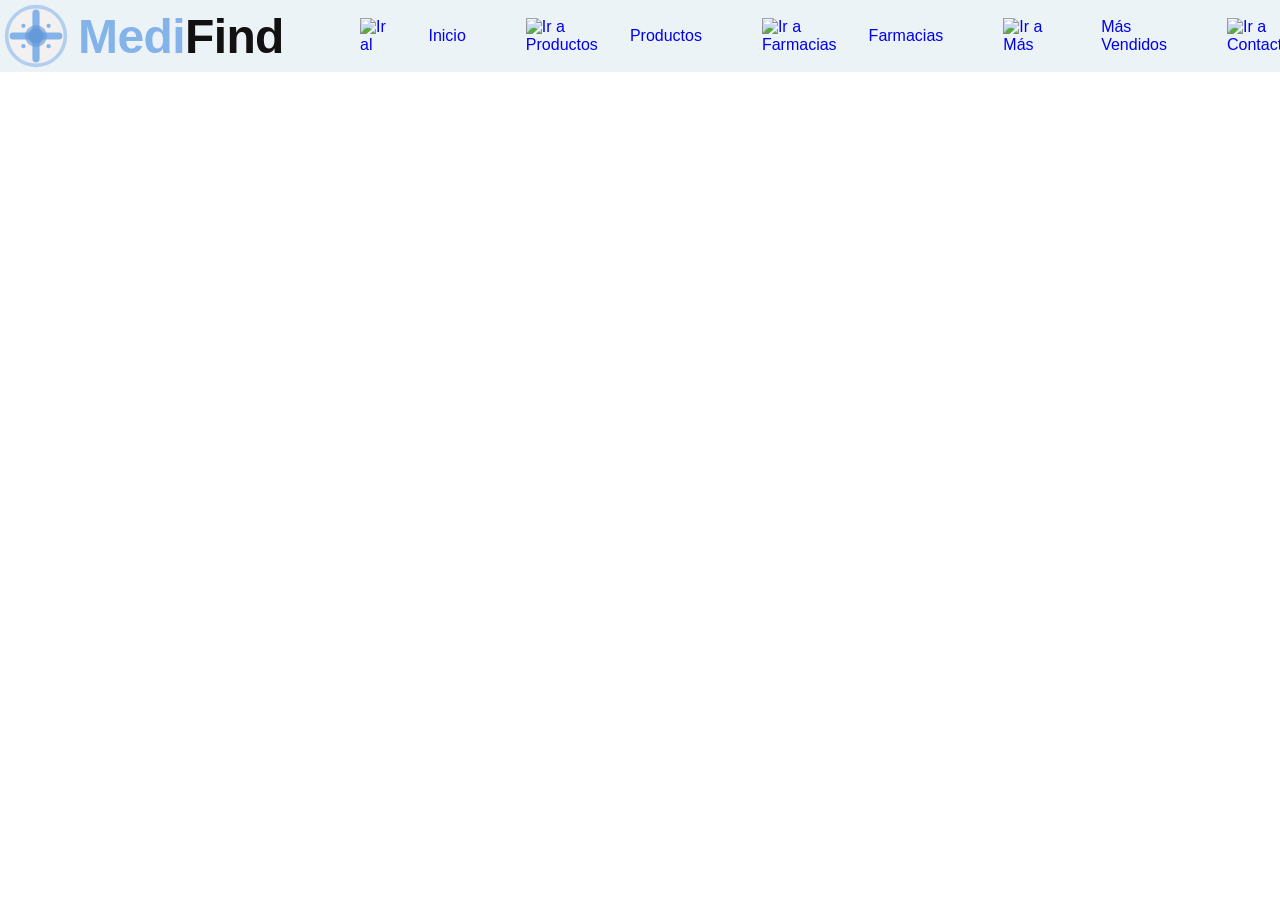
==== index.html @ ea3e2954 "fix: arreglar rutas y modificar estilos" ====
<!DOCTYPE html>
<html lang="es">

<head>
    <meta charset="UTF-8">
    <meta name="viewport" content="width=device-width, initial-scale=1.0">
    <title>Medifind</title>
    <link rel="stylesheet" href="./assets/styles/style.css">
</head>

<body>
    <header class="navbar">
        <a href="#" class="nav-a-link logo-container">
            <img src="./assets/images/MediFind_logo.svg" alt="Logo de Medifind ir al inicio" href="#" class="logo">
        </a>
        <nav class="nav">
            <ul class="nav-list">
                <li>
                    <a href="#" class="nav-a-link">
                        <img src="https://img.icons8.com/?size=100&id=9zcV0gKAozhn&format=png&color=000000"
                            class="navbar-icon" alt="Ir al inicio">
                        Inicio
                    </a>
                </li>
                <li><a href="./pages/products.html" class="nav-a-link">
                        <img src="https://img.icons8.com/?size=100&id=107714&format=png&color=000000"
                            class="navbar-icon" alt="Ir a Productos">
                        Productos
                    </a>
                </li>
                <li>
                    <a href="./pages/pharmacies.html" class="nav-a-link">
                        <img src="https://img.icons8.com/?size=100&id=9Deeqjb8MjFH&format=png&color=000000"
                            class="navbar-icon" alt="Ir a Farmacias">
                        Farmacias
                    </a>
                </li>
                <li>
                    <a href="./pages/trending.html" class="nav-a-link">
                        <img src="https://img.icons8.com/?size=100&id=60985&format=png&color=000000" class="navbar-icon"
                            alt="Ir a Más Vendidos">
                        Más Vendidos
                    </a>
                </li>
                <li>
                    <a href="./pages/contact.html" class="nav-a-link">
                        <img src="https://img.icons8.com/?size=100&id=jicLxt1sA2qa&format=png&color=000000"
                            class="navbar-icon" alt="Ir a Contacto">
                        Contacto
                    </a>
                </li>
            </ul>
        </nav>
    </header>
    <main>

    </main>
    <footer>

    </footer>
</body>

</html>
---- assets/styles/style.css ----
/*Global Reset*/
* {
    margin: 0;
    padding: 0;
}

/* Roboto and Fraunces fonts import*/
@import url('https://fonts.googleapis.com/css2?family=Fraunces:ital,opsz,wght@0,9..144,100..900;1,9..144,100..900&family=Roboto:ital,wght@0,100..900;1,100..900&display=swap');

/*Body*/
body {
    font-family: 'Fraunces', 'Roboto', sans-serif;
}

/*NavBar*/
.navbar {
    display: flex;
    align-items: center;
    justify-content: space-around;
    background-color: #ecf3f7;
    position: sticky;
    top: 0;
}

.logo-container {
    display: flex;
    align-items: center;
    justify-content: center;
    gap: 20px;
}

.logo {
    height: 8vh;
    width: auto;
}

.nav {
    display: flex;
}

.nav-list {
    display: flex;
    justify-content: space-between;
    align-items: center;
    list-style: none;
    gap: 60px;
}

.nav-a-link {
    display: flex;
    text-decoration: none;
    align-items: center;
}


.navbar-icon {
    height: 4vh;
    width: auto;
    padding-right: 2rem;
}
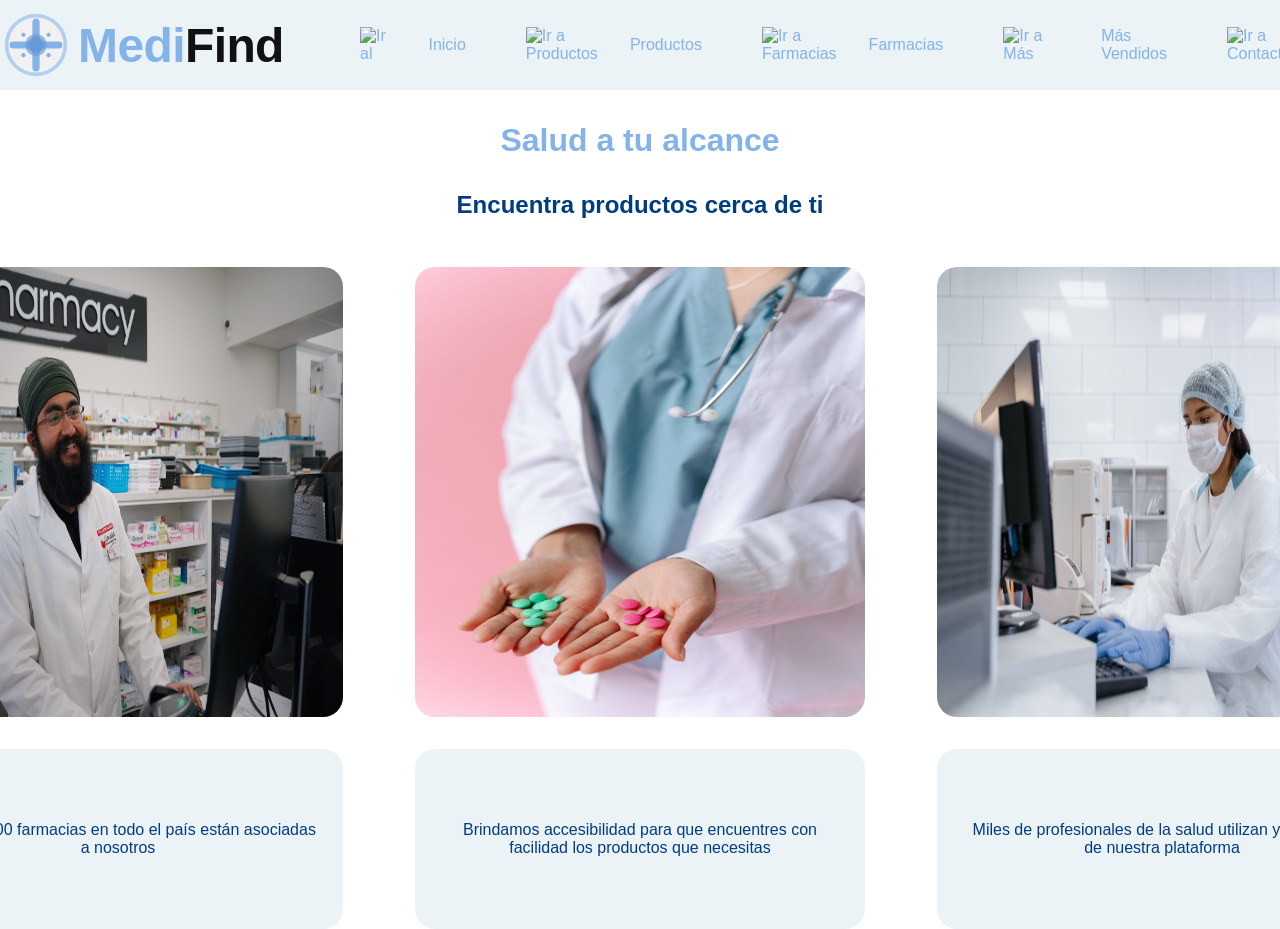
==== commit 33ce3bf2: "feat: agregar la home page con su diseño e imágenes" ====
--- a/index.html
+++ b/index.html
@@ -9,9 +9,9 @@
 </head>
 
 <body>
-    <header class="navbar">
+    <header class="header">
         <a href="#" class="nav-a-link logo-container">
-            <img src="./assets/images/MediFind_logo.svg" alt="Logo de Medifind ir al inicio" href="#" class="logo">
+            <img src="./assets/images/medifind-logo.svg" alt="Logo de Medifind ir al inicio" href="#" class="logo">
         </a>
         <nav class="nav">
             <ul class="nav-list">
@@ -52,8 +52,30 @@
             </ul>
         </nav>
     </header>
-    <main>
-
+    <main class="main">
+        <h1 class="slogan1">Salud a tu alcance</h1>
+        <h2 class="slogan2">Encuentra productos cerca de ti</h2>
+        <figure class="home-images-container">
+            <div class="home-article">
+                <img src="./assets/images/pharmacist.jpg" alt="Farmacéutico en un mostrador atendiendo a un cliente"
+                    class="home-image">
+                <figcaption class="home-image-text">Más de 1000 farmacias en todo el país están asociadas a nosotros
+                </figcaption>
+            </div>
+            <div class="home-article">
+                <img src="./assets/images/pills-on-hand.jpg" alt="Píldoras en las manos de un médico"
+                    class="home-image">
+                <figcaption class="home-image-text">Brindamos accesibilidad para que encuentres con facilidad los
+                    productos que necesitas</figcaption>
+            </div>
+            <div class="home-article">
+                <img src="./assets/images/medic-with-computer.jpg" alt="Médico usando una computadora"
+                    class="home-image">
+                <figcaption class="home-image-text">Miles de profesionales de la salud utilizan y son parte de
+                    nuestra
+                    plataforma</figcaption>
+            </div>
+        </figure>
     </main>
     <footer>
 
--- a/assets/styles/style.css
+++ b/assets/styles/style.css
@@ -2,6 +2,12 @@
 * {
     margin: 0;
     padding: 0;
+}
+
+:root {
+    --primary-color: #83b3e9;
+    --secondary-color: #003c80;
+    --tertiary-color: #ecf3f7;
 }
 
 /* Roboto and Fraunces fonts import*/
@@ -12,14 +18,15 @@
     font-family: 'Fraunces', 'Roboto', sans-serif;
 }
 
-/*NavBar*/
-.navbar {
+/*HEADER*/
+.header {
     display: flex;
     align-items: center;
     justify-content: space-around;
     background-color: #ecf3f7;
     position: sticky;
     top: 0;
+    height: 10vh;
 }
 
 .logo-container {
@@ -50,6 +57,7 @@
     display: flex;
     text-decoration: none;
     align-items: center;
+    color: var(--primary-color);
 }
 
 
@@ -57,4 +65,59 @@
     height: 4vh;
     width: auto;
     padding-right: 2rem;
+}
+
+/*MAIN*/
+.main {
+    display: flex;
+    justify-content: center;
+    align-items: center;
+    flex-direction: column;
+}
+
+.slogan1 {
+    margin: 2rem 1rem 0;
+    color: var(--primary-color);
+}
+
+.slogan2 {
+    margin: 2rem 0 1rem;
+    color: var(--secondary-color);
+}
+
+.home-images-container {
+    display: flex;
+    justify-content: center;
+    align-items: center;
+    flex-direction: row;
+    gap: 8vh;
+    margin-top: 2rem;
+}
+
+.home-image {
+    height: 50vh;
+    width: 50vh;
+    border-radius: 20px;
+}
+
+.home-image-text {
+    display: flex;
+    justify-content: center;
+    align-items: center;
+    height: 20vh;
+    width: 44vh;
+    background-color: var(--tertiary-color);
+    color: var(--secondary-color);
+    border-radius: 20px;
+    text-align: center;
+    padding-left: 3vh;
+    padding-right: 3vh;
+}
+
+.home-article {
+    display: flex;
+    flex-direction: column;
+    justify-content: center;
+    align-items: center;
+    gap: 2rem;
 }
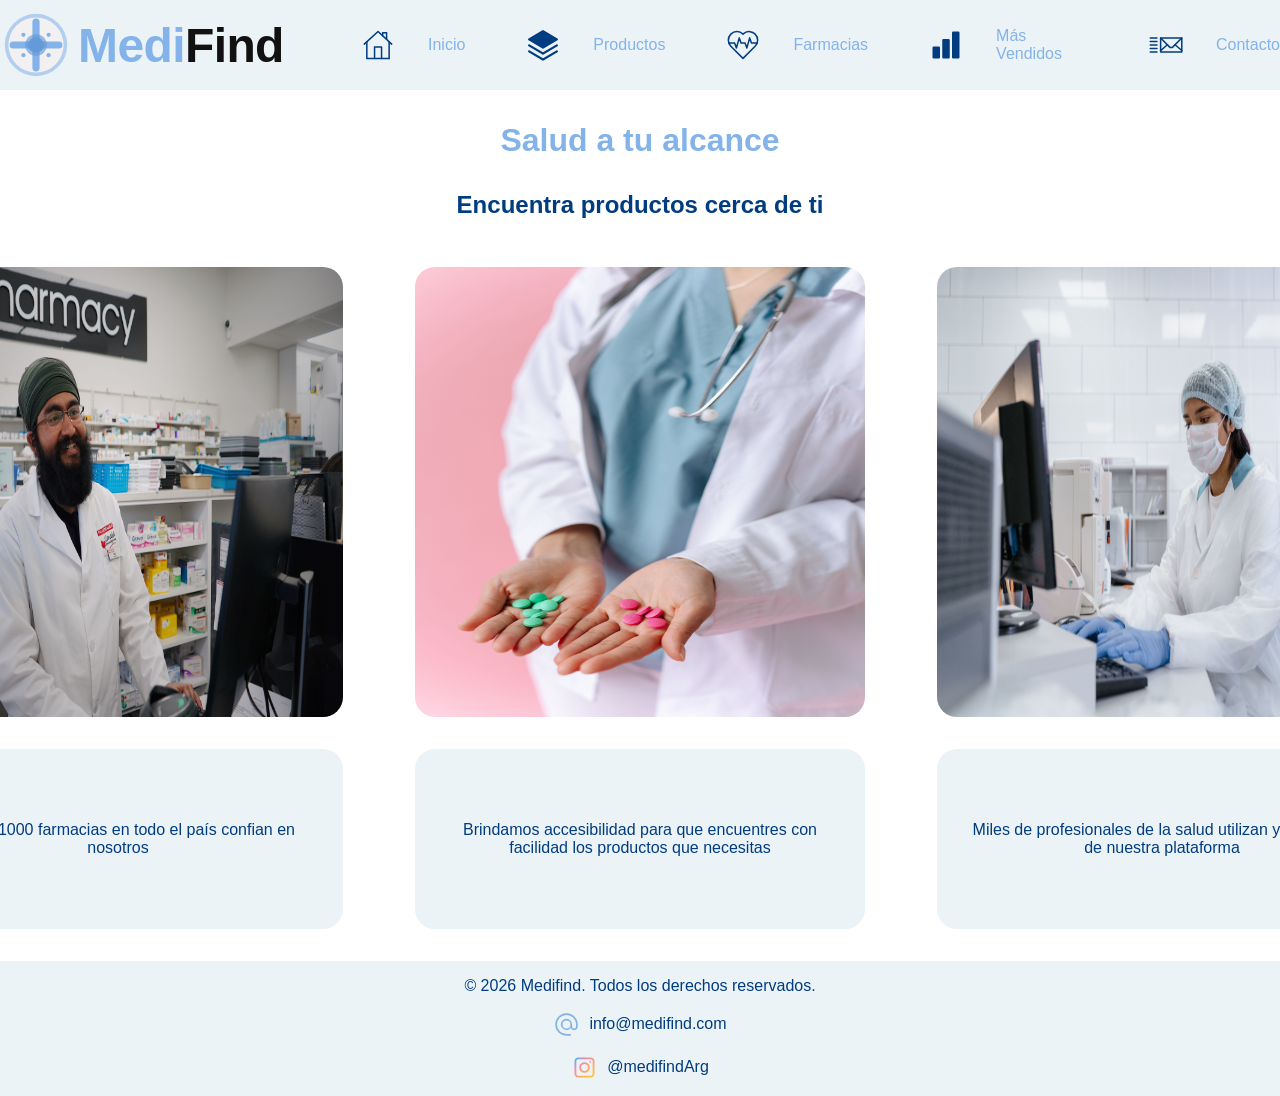
==== commit 1995284c: "style: cambiar diseño de iconos de navbar" ====
--- a/index.html
+++ b/index.html
@@ -17,35 +17,30 @@
             <ul class="nav-list">
                 <li>
                     <a href="#" class="nav-a-link">
-                        <img src="https://img.icons8.com/?size=100&id=9zcV0gKAozhn&format=png&color=000000"
-                            class="navbar-icon" alt="Ir al inicio">
+                        <img src="./assets/images/home.svg" class="navbar-icon" alt="Ir al inicio">
                         Inicio
                     </a>
                 </li>
                 <li><a href="./pages/products.html" class="nav-a-link">
-                        <img src="https://img.icons8.com/?size=100&id=107714&format=png&color=000000"
-                            class="navbar-icon" alt="Ir a Productos">
+                        <img src="./assets/images/products2.svg" class="navbar-icon" alt="Ir a Productos">
                         Productos
                     </a>
                 </li>
                 <li>
                     <a href="./pages/pharmacies.html" class="nav-a-link">
-                        <img src="https://img.icons8.com/?size=100&id=9Deeqjb8MjFH&format=png&color=000000"
-                            class="navbar-icon" alt="Ir a Farmacias">
+                        <img src="./assets/images/hearth.svg" class="navbar-icon" alt="Ir a Farmacias">
                         Farmacias
                     </a>
                 </li>
                 <li>
                     <a href="./pages/trending.html" class="nav-a-link">
-                        <img src="https://img.icons8.com/?size=100&id=60985&format=png&color=000000" class="navbar-icon"
-                            alt="Ir a Más Vendidos">
+                        <img src="./assets/images/trending.svg" class="navbar-icon" alt="Ir a Más Vendidos">
                         Más Vendidos
                     </a>
                 </li>
                 <li>
                     <a href="./pages/contact.html" class="nav-a-link">
-                        <img src="https://img.icons8.com/?size=100&id=jicLxt1sA2qa&format=png&color=000000"
-                            class="navbar-icon" alt="Ir a Contacto">
+                        <img src="./assets/images/contact.svg" class="navbar-icon" alt="Ir a Contacto">
                         Contacto
                     </a>
                 </li>
@@ -56,29 +51,37 @@
         <h1 class="slogan1">Salud a tu alcance</h1>
         <h2 class="slogan2">Encuentra productos cerca de ti</h2>
         <figure class="home-images-container">
-            <div class="home-article">
+            <article class="home-article">
                 <img src="./assets/images/pharmacist.jpg" alt="Farmacéutico en un mostrador atendiendo a un cliente"
                     class="home-image">
-                <figcaption class="home-image-text">Más de 1000 farmacias en todo el país están asociadas a nosotros
+                <figcaption class="home-image-text">Más de 1000 farmacias en todo el país confian en nosotros
                 </figcaption>
-            </div>
-            <div class="home-article">
+            </article>
+            <article class="home-article">
                 <img src="./assets/images/pills-on-hand.jpg" alt="Píldoras en las manos de un médico"
                     class="home-image">
                 <figcaption class="home-image-text">Brindamos accesibilidad para que encuentres con facilidad los
                     productos que necesitas</figcaption>
-            </div>
-            <div class="home-article">
+            </article>
+            <article class="home-article">
                 <img src="./assets/images/medic-with-computer.jpg" alt="Médico usando una computadora"
                     class="home-image">
                 <figcaption class="home-image-text">Miles de profesionales de la salud utilizan y son parte de
                     nuestra
                     plataforma</figcaption>
-            </div>
+            </article>
         </figure>
     </main>
-    <footer>
-
+    <footer class="footer">
+        <p>&copy; 2026 Medifind. Todos los derechos reservados.</p>
+        <figure class="footer-icon-container">
+            <img src="./assets/images/email.svg" alt="Email" class="footer-icon">
+            <p>info@medifind.com</p>
+        </figure>
+        <figure class="footer-icon-container">
+            <img src="./assets/images/instagram.svg" alt="Instagram" class="footer-icon">
+            <p>@medifindArg</p>
+        </figure>
     </footer>
 </body>
 
--- a/assets/styles/style.css
+++ b/assets/styles/style.css
@@ -120,4 +120,30 @@
     justify-content: center;
     align-items: center;
     gap: 2rem;
+}
+
+/*FOOTER*/
+.footer {
+    display: flex;
+    justify-content: center;
+    align-items: center;
+    flex-direction: column;
+    height: 15vh;
+    background-color: var(--tertiary-color);
+    margin-top: 2rem;
+    color: var(--secondary-color);
+    gap: 1rem;
+}
+
+.footer-icon {
+    height: 3vh;
+    width: auto;
+    margin-right: 1vh;
+}
+
+.footer-icon-container {
+    display: flex;
+    justify-content: center;
+    align-items: center;
+
 }
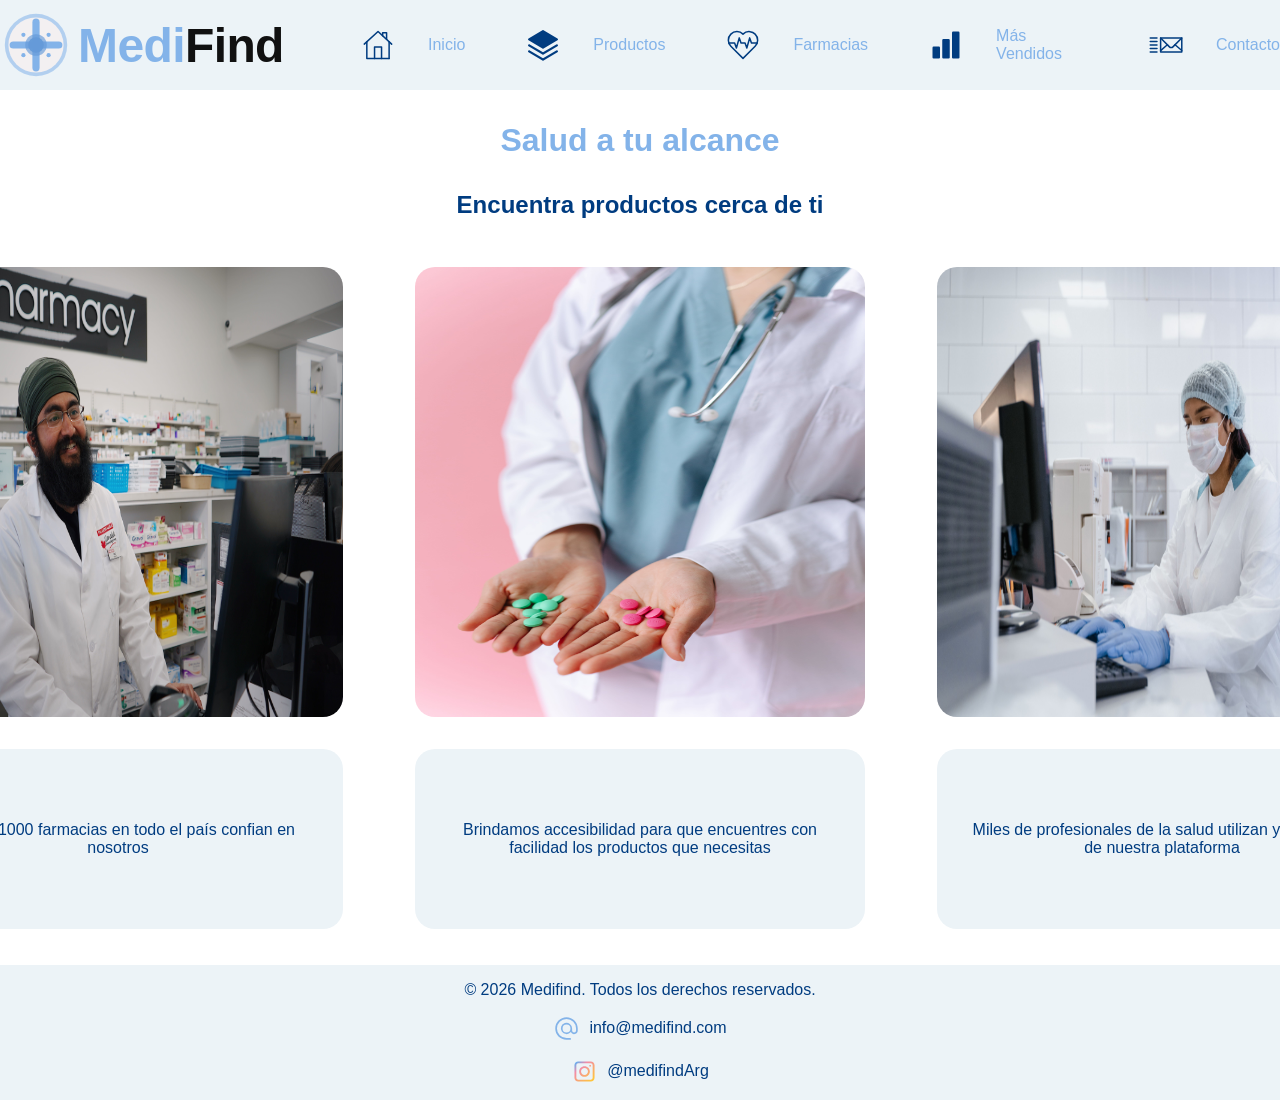
==== commit 336b1d71: "feat: agregar contenido de contact.html, imágenes correspondientes y estilos" ====
--- a/index.html
+++ b/index.html
@@ -50,27 +50,25 @@
     <main class="main">
         <h1 class="slogan1">Salud a tu alcance</h1>
         <h2 class="slogan2">Encuentra productos cerca de ti</h2>
-        <figure class="home-images-container">
-            <article class="home-article">
+        <section class="images-container">
+            <article class="article">
                 <img src="./assets/images/pharmacist.jpg" alt="Farmacéutico en un mostrador atendiendo a un cliente"
-                    class="home-image">
-                <figcaption class="home-image-text">Más de 1000 farmacias en todo el país confian en nosotros
+                    class="image">
+                <figcaption class="image-text">Más de 1000 farmacias en todo el país confian en nosotros
                 </figcaption>
             </article>
-            <article class="home-article">
-                <img src="./assets/images/pills-on-hand.jpg" alt="Píldoras en las manos de un médico"
-                    class="home-image">
-                <figcaption class="home-image-text">Brindamos accesibilidad para que encuentres con facilidad los
+            <article class="article">
+                <img src="./assets/images/pills-on-hand.jpg" alt="Píldoras en las manos de un médico" class="image">
+                <figcaption class="image-text">Brindamos accesibilidad para que encuentres con facilidad los
                     productos que necesitas</figcaption>
             </article>
-            <article class="home-article">
-                <img src="./assets/images/medic-with-computer.jpg" alt="Médico usando una computadora"
-                    class="home-image">
-                <figcaption class="home-image-text">Miles de profesionales de la salud utilizan y son parte de
+            <article class="article">
+                <img src="./assets/images/medic-with-computer.jpg" alt="Médico usando una computadora" class="image">
+                <figcaption class="image-text">Miles de profesionales de la salud utilizan y son parte de
                     nuestra
                     plataforma</figcaption>
             </article>
-        </figure>
+        </section>
     </main>
     <footer class="footer">
         <p>&copy; 2026 Medifind. Todos los derechos reservados.</p>
--- a/assets/styles/style.css
+++ b/assets/styles/style.css
@@ -16,6 +16,9 @@
 /*Body*/
 body {
     font-family: 'Fraunces', 'Roboto', sans-serif;
+    min-height: 100vh;
+    display: flex;
+    flex-direction: column;
 }
 
 /*HEADER*/
@@ -85,7 +88,7 @@
     color: var(--secondary-color);
 }
 
-.home-images-container {
+.images-container {
     display: flex;
     justify-content: center;
     align-items: center;
@@ -94,14 +97,15 @@
     margin-top: 2rem;
 }
 
-.home-image {
+.image {
     height: 50vh;
     width: 50vh;
     border-radius: 20px;
 }
 
-.home-image-text {
+.image-text {
     display: flex;
+    flex-direction: column;
     justify-content: center;
     align-items: center;
     height: 20vh;
@@ -112,15 +116,59 @@
     text-align: center;
     padding-left: 3vh;
     padding-right: 3vh;
+    margin-bottom: 4vh;
 }
 
-.home-article {
+.article {
     display: flex;
     flex-direction: column;
     justify-content: center;
     align-items: center;
     gap: 2rem;
 }
+
+.contact-container {
+    display: flex;
+    flex-direction: column;
+    justify-content: space-around;
+    align-items: center;
+    height: 65vh;
+    width: 60vh;
+    background-color: var(--secondary-color);
+    color: var(--tertiary-color);
+    border-radius: 30px;
+    text-align: center;
+    margin: 5vh 0;
+    list-style: none;
+}
+
+.contact-main {
+    flex: 1;
+    background-image: url("../images/contact-background.png");
+    background-size: cover;
+    background-position: center;
+    background-repeat: no-repeat;
+    height: auto;
+}
+
+.contact-item {
+    display: flex;
+    flex-direction: row;
+    justify-content: start;
+    align-items: center;
+    background-color: var(--primary-color);
+    border-radius: 20px;
+    padding-right: 2vh;
+    width: 40vh;
+}
+
+.contact-icon {
+    height: 8vh;
+    width: auto;
+    padding-right: 1vh;
+}
+
+
 
 /*FOOTER*/
 .footer {
@@ -130,7 +178,6 @@
     flex-direction: column;
     height: 15vh;
     background-color: var(--tertiary-color);
-    margin-top: 2rem;
     color: var(--secondary-color);
     gap: 1rem;
 }
@@ -145,5 +192,4 @@
     display: flex;
     justify-content: center;
     align-items: center;
-
 }
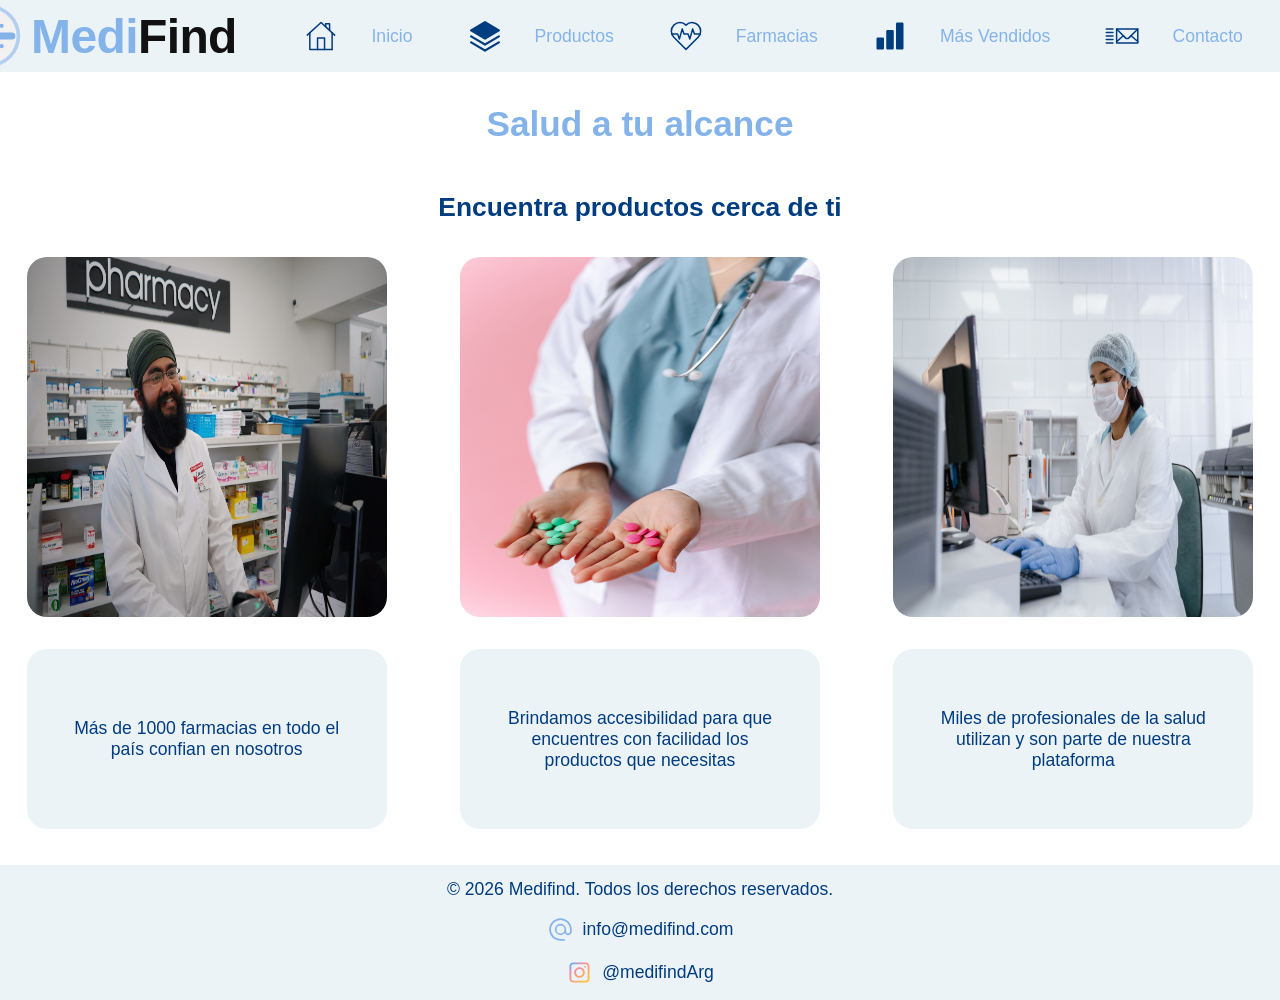
==== commit 0a8bef61: "style: corregir estilos, añadir mobile first y responsive" ====
--- a/index.html
+++ b/index.html
@@ -11,36 +11,36 @@
 <body>
     <header class="header">
         <a href="#" class="nav-a-link logo-container">
-            <img src="./assets/images/medifind-logo.svg" alt="Logo de Medifind ir al inicio" href="#" class="logo">
+            <img src="./assets/logo/medifind-logo.svg" alt="Logo de Medifind ir al inicio" href="#" class="logo">
         </a>
         <nav class="nav">
             <ul class="nav-list">
                 <li>
                     <a href="#" class="nav-a-link">
-                        <img src="./assets/images/home.svg" class="navbar-icon" alt="Ir al inicio">
+                        <img src="./assets/icons/home.svg" class="navbar-icon" alt="Ir al inicio">
                         Inicio
                     </a>
                 </li>
                 <li><a href="./pages/products.html" class="nav-a-link">
-                        <img src="./assets/images/products2.svg" class="navbar-icon" alt="Ir a Productos">
+                        <img src="./assets/icons/products2.svg" class="navbar-icon" alt="Ir a Productos">
                         Productos
                     </a>
                 </li>
                 <li>
                     <a href="./pages/pharmacies.html" class="nav-a-link">
-                        <img src="./assets/images/hearth.svg" class="navbar-icon" alt="Ir a Farmacias">
+                        <img src="./assets/icons/hearth.svg" class="navbar-icon" alt="Ir a Farmacias">
                         Farmacias
                     </a>
                 </li>
                 <li>
                     <a href="./pages/trending.html" class="nav-a-link">
-                        <img src="./assets/images/trending.svg" class="navbar-icon" alt="Ir a Más Vendidos">
+                        <img src="./assets/icons/trending.svg" class="navbar-icon" alt="Ir a Más Vendidos">
                         Más Vendidos
                     </a>
                 </li>
                 <li>
                     <a href="./pages/contact.html" class="nav-a-link">
-                        <img src="./assets/images/contact.svg" class="navbar-icon" alt="Ir a Contacto">
+                        <img src="./assets/icons/contact.svg" class="navbar-icon" alt="Ir a Contacto">
                         Contacto
                     </a>
                 </li>
@@ -71,13 +71,15 @@
         </section>
     </main>
     <footer class="footer">
-        <p>&copy; 2026 Medifind. Todos los derechos reservados.</p>
         <figure class="footer-icon-container">
-            <img src="./assets/images/email.svg" alt="Email" class="footer-icon">
+            <p>&copy; 2026 Medifind. Todos los derechos reservados.</p>
+        </figure>
+        <figure class="footer-icon-container">
+            <img src="./assets/icons/email.svg" alt="Email" class="footer-icon">
             <p>info@medifind.com</p>
         </figure>
         <figure class="footer-icon-container">
-            <img src="./assets/images/instagram.svg" alt="Instagram" class="footer-icon">
+            <img src="./assets/icons/instagram.svg" alt="Instagram" class="footer-icon">
             <p>@medifindArg</p>
         </figure>
     </footer>
--- a/assets/styles/style.css
+++ b/assets/styles/style.css
@@ -26,41 +26,46 @@
     display: flex;
     align-items: center;
     justify-content: space-around;
+    flex-wrap: wrap;
     background-color: #ecf3f7;
     position: sticky;
     top: 0;
-    height: 10vh;
 }
 
 .logo-container {
     display: flex;
     align-items: center;
     justify-content: center;
+    width: 15vw;
     gap: 20px;
 }
 
 .logo {
     height: 8vh;
-    width: auto;
+    width: 80vw;
 }
 
 .nav {
     display: flex;
+    justify-content: center;
+    align-items: center;
 }
 
 .nav-list {
     display: flex;
-    justify-content: space-between;
+    justify-content: center;
+    flex-wrap: wrap;
     align-items: center;
     list-style: none;
-    gap: 60px;
 }
 
 .nav-a-link {
     display: flex;
     text-decoration: none;
     align-items: center;
+    height: 8vh;
     color: var(--primary-color);
+    margin: 0 3vh;
 }
 
 
@@ -79,27 +84,27 @@
 }
 
 .slogan1 {
-    margin: 2rem 1rem 0;
+    margin: 2rem 0 1rem;
     color: var(--primary-color);
 }
 
 .slogan2 {
     margin: 2rem 0 1rem;
     color: var(--secondary-color);
+    text-align: center;
 }
 
 .images-container {
-    display: flex;
-    justify-content: center;
-    align-items: center;
-    flex-direction: row;
-    gap: 8vh;
-    margin-top: 2rem;
+    display: grid;
+    grid-template-columns: repeat(auto-fit, minmax(min(100%, 300px), 1fr));
+    width: 100%;
+    gap: 20px;
+    margin-top: 2vh;
 }
 
 .image {
-    height: 50vh;
-    width: 50vh;
+    height: 30vh;
+    width: 30vh;
     border-radius: 20px;
 }
 
@@ -109,13 +114,12 @@
     justify-content: center;
     align-items: center;
     height: 20vh;
-    width: 44vh;
+    width: 22vh;
     background-color: var(--tertiary-color);
     color: var(--secondary-color);
     border-radius: 20px;
     text-align: center;
-    padding-left: 3vh;
-    padding-right: 3vh;
+    padding: 0 4vh;
     margin-bottom: 4vh;
 }
 
@@ -133,12 +137,14 @@
     justify-content: space-around;
     align-items: center;
     height: 65vh;
-    width: 60vh;
+    width: 35vh;
     background-color: var(--secondary-color);
     color: var(--tertiary-color);
     border-radius: 30px;
     text-align: center;
     margin: 5vh 0;
+    padding: 2vh 0;
+    box-sizing: border-box;
     list-style: none;
 }
 
@@ -149,18 +155,30 @@
     background-position: center;
     background-repeat: no-repeat;
     height: auto;
+
 }
 
 .contact-item {
     display: flex;
     flex-direction: row;
-    justify-content: start;
+    justify-content: flex-start;
     align-items: center;
     background-color: var(--primary-color);
     border-radius: 20px;
-    padding-right: 2vh;
-    width: 40vh;
-}
+    padding: 1vh;
+    width: 25vh;
+    min-width: 0;
+    box-sizing: border-box;
+    height: auto;
+    min-height: 12vh;
+    gap: 1vh;
+}
+
+.contact-item figcaption {
+    min-width: 0;
+    overflow-wrap: break-word;
+}
+
 
 .contact-icon {
     height: 8vh;
@@ -168,8 +186,6 @@
     padding-right: 1vh;
 }
 
-
-
 /*FOOTER*/
 .footer {
     display: flex;
@@ -192,4 +208,64 @@
     display: flex;
     justify-content: center;
     align-items: center;
+    text-align: center;
+}
+
+/*MEDIA QUERIES*/
+
+@media (min-width: 1024px) {
+    body {
+        font-size: 1.1rem;
+    }
+
+    .image {
+        height: 40vh;
+        width: 40vh;
+        border-radius: 20px;
+    }
+
+    .image-text {
+        display: flex;
+        flex-direction: column;
+        justify-content: center;
+        align-items: center;
+        height: 20vh;
+        width: 32vh;
+        background-color: var(--tertiary-color);
+        color: var(--secondary-color);
+        border-radius: 20px;
+        text-align: center;
+        padding: 0 4vh;
+        margin-bottom: 4vh;
+    }
+
+    .contact-container {
+        display: flex;
+        flex-direction: column;
+        justify-content: space-around;
+        align-items: center;
+        height: 65vh;
+        width: 65vh;
+        background-color: var(--secondary-color);
+        color: var(--tertiary-color);
+        border-radius: 30px;
+        text-align: center;
+        margin: 5vh 0;
+        padding: 2vh 0;
+        box-sizing: border-box;
+        list-style: none;
+    }
+
+    .contact-item {
+        display: flex;
+        flex-direction: row;
+        justify-content: flex-start;
+        align-items: center;
+        background-color: var(--primary-color);
+        border-radius: 20px;
+        padding: 1vh;
+        width: 45vh;
+        box-sizing: border-box;
+        gap: 1vh;
+    }
 }
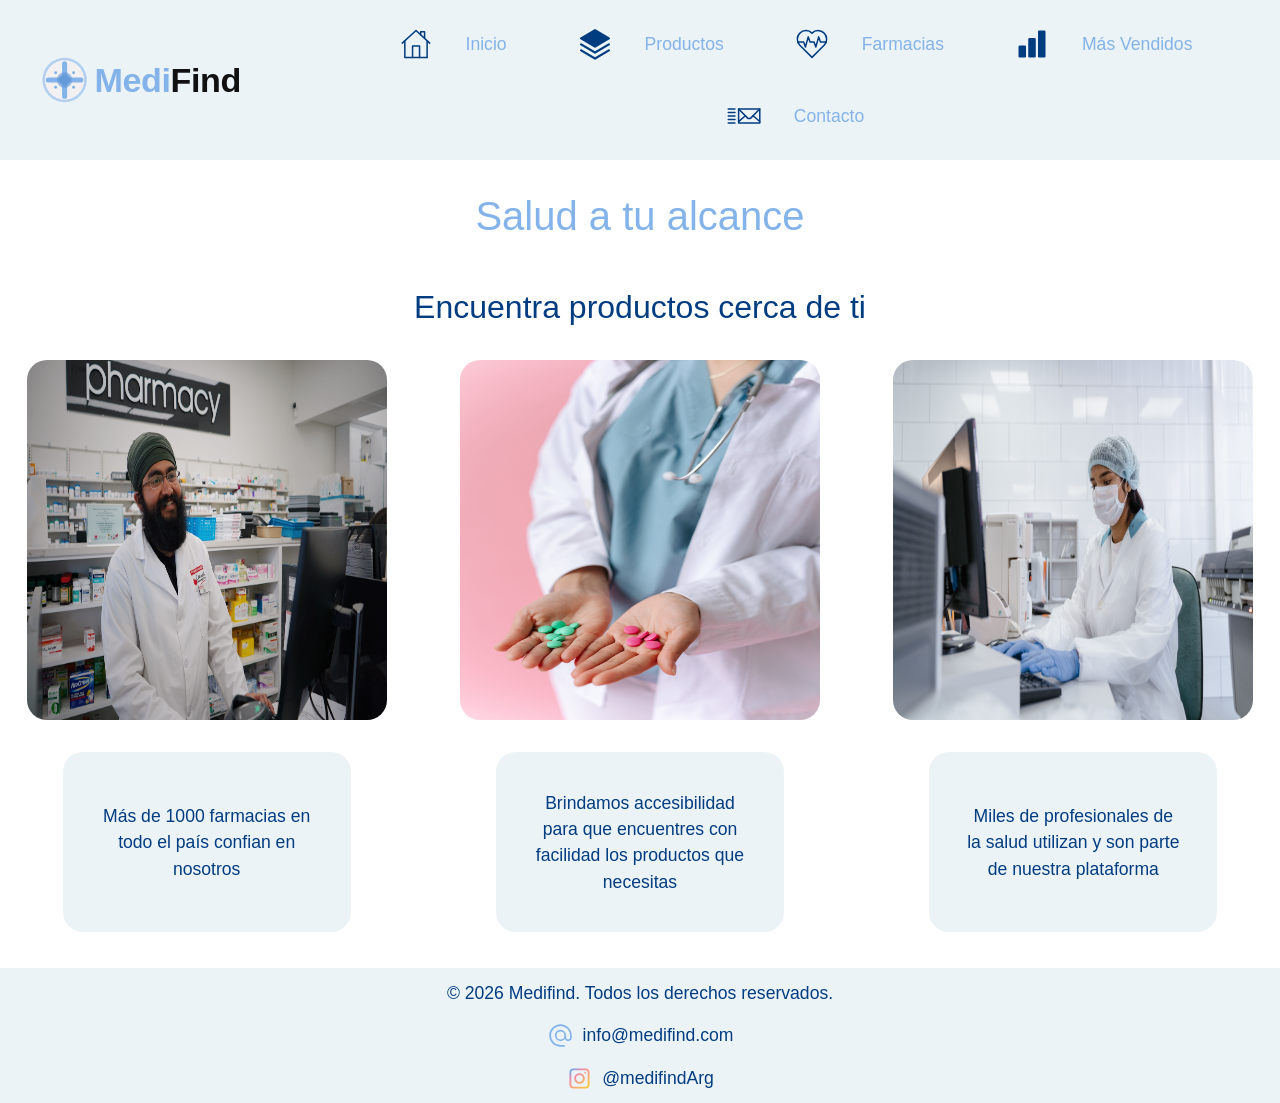
==== commit 8be95cbf: "feat: agregar bootstrap,su componente navbar y carousel y agregar transiciones" ====
--- a/index.html
+++ b/index.html
@@ -4,47 +4,58 @@
 <head>
     <meta charset="UTF-8">
     <meta name="viewport" content="width=device-width, initial-scale=1.0">
-    <title>Medifind</title>
+    <title>Medifind | Home</title>
+    <link href="https://cdn.jsdelivr.net/npm/bootstrap@5.3.8/dist/css/bootstrap.min.css" rel="stylesheet"
+        integrity="sha384-sRIl4kxILFvY47J16cr9ZwB07vP4J8+LH7qKQnuqkuIAvNWLzeN8tE5YBujZqJLB" crossorigin="anonymous">
     <link rel="stylesheet" href="./assets/styles/style.css">
 </head>
 
 <body>
     <header class="header">
-        <a href="#" class="nav-a-link logo-container">
-            <img src="./assets/logo/medifind-logo.svg" alt="Logo de Medifind ir al inicio" href="#" class="logo">
-        </a>
-        <nav class="nav">
-            <ul class="nav-list">
-                <li>
-                    <a href="#" class="nav-a-link">
-                        <img src="./assets/icons/home.svg" class="navbar-icon" alt="Ir al inicio">
-                        Inicio
-                    </a>
-                </li>
-                <li><a href="./pages/products.html" class="nav-a-link">
-                        <img src="./assets/icons/products2.svg" class="navbar-icon" alt="Ir a Productos">
-                        Productos
-                    </a>
-                </li>
-                <li>
-                    <a href="./pages/pharmacies.html" class="nav-a-link">
-                        <img src="./assets/icons/hearth.svg" class="navbar-icon" alt="Ir a Farmacias">
-                        Farmacias
-                    </a>
-                </li>
-                <li>
-                    <a href="./pages/trending.html" class="nav-a-link">
-                        <img src="./assets/icons/trending.svg" class="navbar-icon" alt="Ir a Más Vendidos">
-                        Más Vendidos
-                    </a>
-                </li>
-                <li>
-                    <a href="./pages/contact.html" class="nav-a-link">
-                        <img src="./assets/icons/contact.svg" class="navbar-icon" alt="Ir a Contacto">
-                        Contacto
-                    </a>
-                </li>
-            </ul>
+        <nav class="navbar navbar-expand-lg nav">
+            <div class="container-fluid ">
+                <a href="#" class="nav-link nav-a-link logo-container">
+                    <img src="./assets/logo/medifind-logo.svg" alt="Logo de Medifind ir al inicio" class="logo">
+                </a>
+                <button class="navbar-toggler" type="button" data-bs-toggle="collapse" data-bs-target="#navbarNav"
+                    aria-controls="navbarNav" aria-expanded="false" aria-label="Toggle navigation">
+                    <span class="navbar-toggler-icon"></span>
+                </button>
+                <div class="collapse navbar-collapse" id="navbarNav">
+                    <ul class="navbar-nav nav-list">
+                        <li class="nav-item">
+                            <a href="#" class="nav-link nav-a-link">
+                                <img src="./assets/icons/home.svg" class="navbar-icon" alt="Ir al inicio">
+                                Inicio
+                            </a>
+                        </li>
+                        <li class="nav-item">
+                            <a href="./pages/products.html" class="nav-link nav-a-link">
+                                <img src="./assets/icons/products2.svg" class="navbar-icon" alt="Ir a Productos">
+                                Productos
+                            </a>
+                        </li>
+                        <li class="nav-item">
+                            <a href="./pages/pharmacies.html" class="nav-link nav-a-link">
+                                <img src="./assets/icons/hearth.svg" class="navbar-icon" alt="Ir a Farmacias">
+                                Farmacias
+                            </a>
+                        </li>
+                        <li class="nav-item">
+                            <a href="./pages/trending.html" class="nav-link nav-a-link">
+                                <img src="./assets/icons/trending.svg" class="navbar-icon" alt="Ir a Más Vendidos">
+                                Más Vendidos
+                            </a>
+                        </li>
+                        <li class="nav-item">
+                            <a href="./pages/contact.html" class="nav-link nav-a-link">
+                                <img src="./assets/icons/contact.svg" class="navbar-icon" alt="Ir a Contacto">
+                                Contacto
+                            </a>
+                        </li>
+                    </ul>
+                </div>
+            </div>
         </nav>
     </header>
     <main class="main">
@@ -83,6 +94,9 @@
             <p>@medifindArg</p>
         </figure>
     </footer>
+    <script src="https://cdn.jsdelivr.net/npm/bootstrap@5.3.8/dist/js/bootstrap.bundle.min.js"
+        integrity="sha384-FKyoEForCGlyvwx9Hj09JcYn3nv7wiPVlz7YYwJrWVcXK/BmnVDxM+D2scQbITxI"
+        crossorigin="anonymous"></script>
 </body>
 
 </html>
--- a/assets/styles/style.css
+++ b/assets/styles/style.css
@@ -1,17 +1,30 @@
+/* Roboto and Fraunces fonts import*/
+
+@import url('https://fonts.googleapis.com/css2?family=Fraunces:ital,opsz,wght@0,9..144,100..900;1,9..144,100..900&family=Roboto:ital,wght@0,100..900;1,100..900&display=swap');
 /*Global Reset*/
+
 * {
     margin: 0;
     padding: 0;
-}
-
+    box-sizing: border-box;
+}
+
+/*RESETS*/
+
+p {
+    margin: 0;
+}
+
+figure {
+    margin: 0;
+}
+
+/* CSS Variables */
 :root {
     --primary-color: #83b3e9;
     --secondary-color: #003c80;
     --tertiary-color: #ecf3f7;
 }
-
-/* Roboto and Fraunces fonts import*/
-@import url('https://fonts.googleapis.com/css2?family=Fraunces:ital,opsz,wght@0,9..144,100..900;1,9..144,100..900&family=Roboto:ital,wght@0,100..900;1,100..900&display=swap');
 
 /*Body*/
 body {
@@ -30,25 +43,26 @@
     background-color: #ecf3f7;
     position: sticky;
     top: 0;
+    z-index: 1;
 }
 
 .logo-container {
     display: flex;
     align-items: center;
     justify-content: center;
-    width: 15vw;
-    gap: 20px;
+    width: 16rem;
 }
 
 .logo {
     height: 8vh;
-    width: 80vw;
+    width: 16rem;
 }
 
 .nav {
     display: flex;
     justify-content: center;
     align-items: center;
+    background-color: #ecf3f7;
 }
 
 .nav-list {
@@ -57,6 +71,7 @@
     flex-wrap: wrap;
     align-items: center;
     list-style: none;
+    margin: 0;
 }
 
 .nav-a-link {
@@ -103,13 +118,17 @@
 }
 
 .image {
+    grid-area: image;
     height: 30vh;
     width: 30vh;
     border-radius: 20px;
 }
 
 .image-text {
-    display: flex;
+    padding: 0 4vh;
+    display: flex;
+    font-size: 1em;
+    grid-area: image-text;
     flex-direction: column;
     justify-content: center;
     align-items: center;
@@ -119,14 +138,24 @@
     color: var(--secondary-color);
     border-radius: 20px;
     text-align: center;
-    padding: 0 4vh;
-    margin-bottom: 4vh;
+    margin: 0 0 4vh 0;
+}
+
+.image-text h3 {
+    font-size: 1.17em;
+    font-weight: bold;
+    line-height: normal;
+    margin: 0;
+    color: inherit;
 }
 
 .article {
-    display: flex;
-    flex-direction: column;
-    justify-content: center;
+    display: grid;
+    grid-template-areas:
+        "image"
+        "image-text";
+    justify-content: center;
+    justify-items: center;
     align-items: center;
     gap: 2rem;
 }
@@ -186,6 +215,44 @@
     padding-right: 1vh;
 }
 
+.trending-carousel-container {
+    display: flex;
+    justify-content: center;
+    align-items: center;
+    flex-direction: column;
+    width: 100%;
+    height: 80vh;
+    margin-top: 2vh;
+    top: 1;
+}
+
+.carousel-image {
+    height: 30vh;
+    width: 30vh;
+    border-radius: 20px;
+}
+
+.carousel-text-dark {
+    color: black;
+    border-radius: 20px;
+    padding: 1vh;
+    margin-bottom: 2vh;
+    font-size: 0.8rem;
+}
+
+.carousel-text-bright {
+    color: white;
+    border-radius: 20px;
+    padding: 1vh;
+    margin-bottom: 2vh;
+    font-size: 0.8rem;
+}
+
+.carousel-control-prev-icon,
+.carousel-control-next-icon {
+    filter: brightness(0) saturate(100%) invert(16%) sepia(48%) saturate(2500%) hue-rotate(195deg) brightness(85%) contrast(105%);
+}
+
 /*FOOTER*/
 .footer {
     display: flex;
@@ -211,7 +278,76 @@
     text-align: center;
 }
 
+/*PSEUDO CLASSES*/
+
+.image-text:hover {
+    transform: scale(1.05);
+    transition: transform 0.3s ease-in-out;
+    overflow: hidden;
+}
+
+.header .navbar .nav-link:active {
+    color: var(--secondary-color);
+}
+
+a:focus {
+    color: var(--secondary-color);
+}
+
+img:hover {
+    transform: scale(1.05);
+    transition: transform 0.3s ease-in-out;
+    overflow: hidden;
+}
+
+a:hover {
+    color: var(--secondary-color);
+    transform: scale(1.05);
+    transition: transform 0.1s ease-out;
+}
+
+
+
 /*MEDIA QUERIES*/
+/* XS MOBILE DEVICES */
+
+@media (max-width: 375px) {
+
+    .logo-container {
+        display: flex;
+        align-items: center;
+        justify-content: center;
+        width: 11rem;
+    }
+
+    .logo {
+        height: 8vh;
+        width: 11rem;
+    }
+}
+
+/* TABLETS */
+
+@media (min-width: 768px) and (max-width: 1023px) {
+    .images-container {
+        grid-template-columns: repeat(2, minmax(0, 1fr));
+    }
+
+    .carousel-image {
+        height: 50vh;
+        width: 50vh;
+    }
+
+    .carousel-text-dark {
+        font-size: 1rem;
+    }
+
+    .carousel-text-bright {
+        font-size: 1rem;
+    }
+}
+
+/* DESKTOPS */
 
 @media (min-width: 1024px) {
     body {
@@ -221,7 +357,19 @@
     .image {
         height: 40vh;
         width: 40vh;
-        border-radius: 20px;
+    }
+
+    .carousel-image {
+        height: 60vh;
+        width: 80vh;
+    }
+
+    .carousel-text-dark {
+        font-size: 1.2rem;
+    }
+
+    .carousel-text-bright {
+        font-size: 1.2rem;
     }
 
     .image-text {
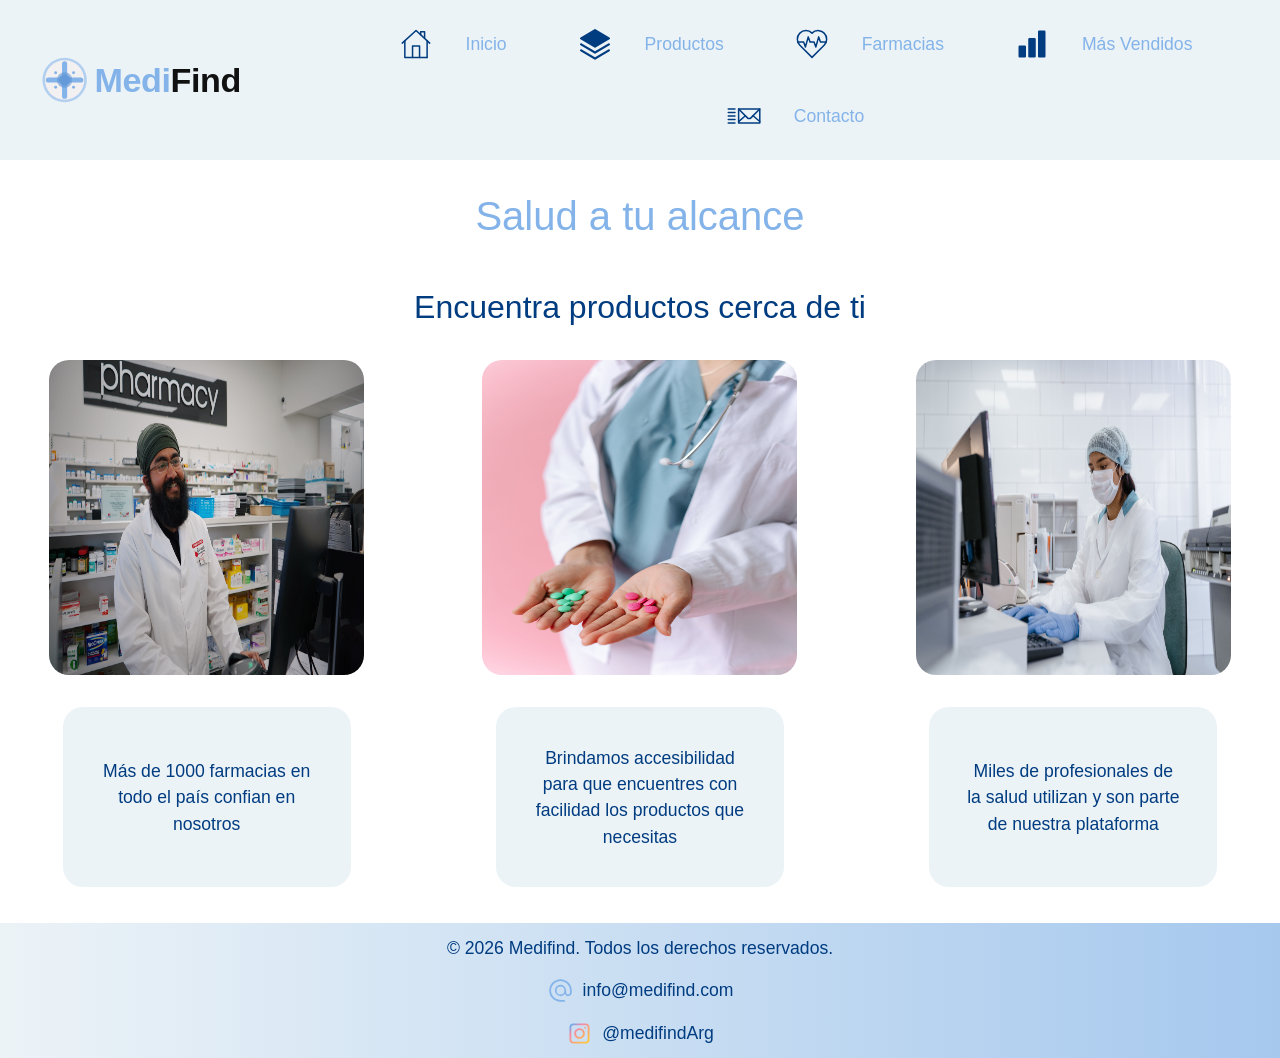
==== commit 052b731b: "feat: agregar transiciones e animaciones con keyframes e inclusion de libreria animate.css" ====
--- a/index.html
+++ b/index.html
@@ -7,6 +7,7 @@
     <title>Medifind | Home</title>
     <link href="https://cdn.jsdelivr.net/npm/bootstrap@5.3.8/dist/css/bootstrap.min.css" rel="stylesheet"
         integrity="sha384-sRIl4kxILFvY47J16cr9ZwB07vP4J8+LH7qKQnuqkuIAvNWLzeN8tE5YBujZqJLB" crossorigin="anonymous">
+    <link rel="stylesheet" href="https://cdnjs.cloudflare.com/ajax/libs/animate.css/4.1.1/animate.min.css" />
     <link rel="stylesheet" href="./assets/styles/style.css">
 </head>
 
--- a/assets/styles/style.css
+++ b/assets/styles/style.css
@@ -51,6 +51,7 @@
     align-items: center;
     justify-content: center;
     width: 16rem;
+    perspective: 600px;
 }
 
 .logo {
@@ -127,7 +128,7 @@
 .image-text {
     padding: 0 4vh;
     display: flex;
-    font-size: 1em;
+    font-size: 0.8rem;
     grid-area: image-text;
     flex-direction: column;
     justify-content: center;
@@ -142,7 +143,7 @@
 }
 
 .image-text h3 {
-    font-size: 1.17em;
+    font-size: 0.9rem;
     font-weight: bold;
     line-height: normal;
     margin: 0;
@@ -212,7 +213,6 @@
 .contact-icon {
     height: 8vh;
     width: auto;
-    padding-right: 1vh;
 }
 
 .trending-carousel-container {
@@ -260,9 +260,11 @@
     align-items: center;
     flex-direction: column;
     height: 15vh;
-    background-color: var(--tertiary-color);
+    background: linear-gradient(90deg, var(--tertiary-color), var(--primary-color), var(--tertiary-color));
+    background-size: 300% 300%;
     color: var(--secondary-color);
     gap: 1rem;
+    animation: fondo-footer 5s ease-in-out infinite;
 }
 
 .footer-icon {
@@ -282,7 +284,7 @@
 
 .image-text:hover {
     transform: scale(1.05);
-    transition: transform 0.3s ease-in-out;
+    transition: transform 0.5s ease-in-out;
     overflow: hidden;
 }
 
@@ -294,19 +296,77 @@
     color: var(--secondary-color);
 }
 
-img:hover {
+
+.image:not(.animate__animated):hover {
     transform: scale(1.05);
     transition: transform 0.3s ease-in-out;
+}
+
+.carousel-image:hover {
+    transform: scale(1.05);
+    transition: transform 0.5s ease-in-out;
     overflow: hidden;
 }
 
 a:hover {
     color: var(--secondary-color);
     transform: scale(1.05);
-    transition: transform 0.1s ease-out;
-}
-
-
+    transition: transform 0.5s ease-out;
+}
+
+.logo:hover {
+    animation: girar-logo 1.5s ease-in-out;
+    transform-style: preserve-3d;
+}
+
+.contact-icon:hover {
+    animation: girar-icono 1s ease-in-out;
+    transform-style: preserve-3d;
+}
+
+/*KEYFRAMES*/
+
+@keyframes girar-logo {
+    0% {
+        transform: rotateY(0deg);
+    }
+
+    50% {
+        transform: rotateY(180deg);
+    }
+
+    100% {
+        transform: rotateY(360deg);
+    }
+}
+
+@keyframes fondo-footer {
+    0% {
+        background-position: 0% 50%;
+    }
+
+    50% {
+        background-position: 100% 50%;
+    }
+
+    100% {
+        background-position: 0% 50%;
+    }
+}
+
+@keyframes girar-icono {
+    0% {
+        transform: rotateX(0deg);
+    }
+
+    50% {
+        transform: rotateX(180deg);
+    }
+
+    100% {
+        transform: rotateX(360deg);
+    }
+}
 
 /*MEDIA QUERIES*/
 /* XS MOBILE DEVICES */
@@ -324,6 +384,7 @@
         height: 8vh;
         width: 11rem;
     }
+
 }
 
 /* TABLETS */
@@ -345,6 +406,7 @@
     .carousel-text-bright {
         font-size: 1rem;
     }
+
 }
 
 /* DESKTOPS */
@@ -355,8 +417,16 @@
     }
 
     .image {
-        height: 40vh;
-        width: 40vh;
+        height: 35vh;
+        width: 35vh;
+    }
+
+    .image-text {
+        font-size: 1.1rem;
+    }
+
+    .image-text h3 {
+        font-size: 1.2rem;
     }
 
     .carousel-image {
